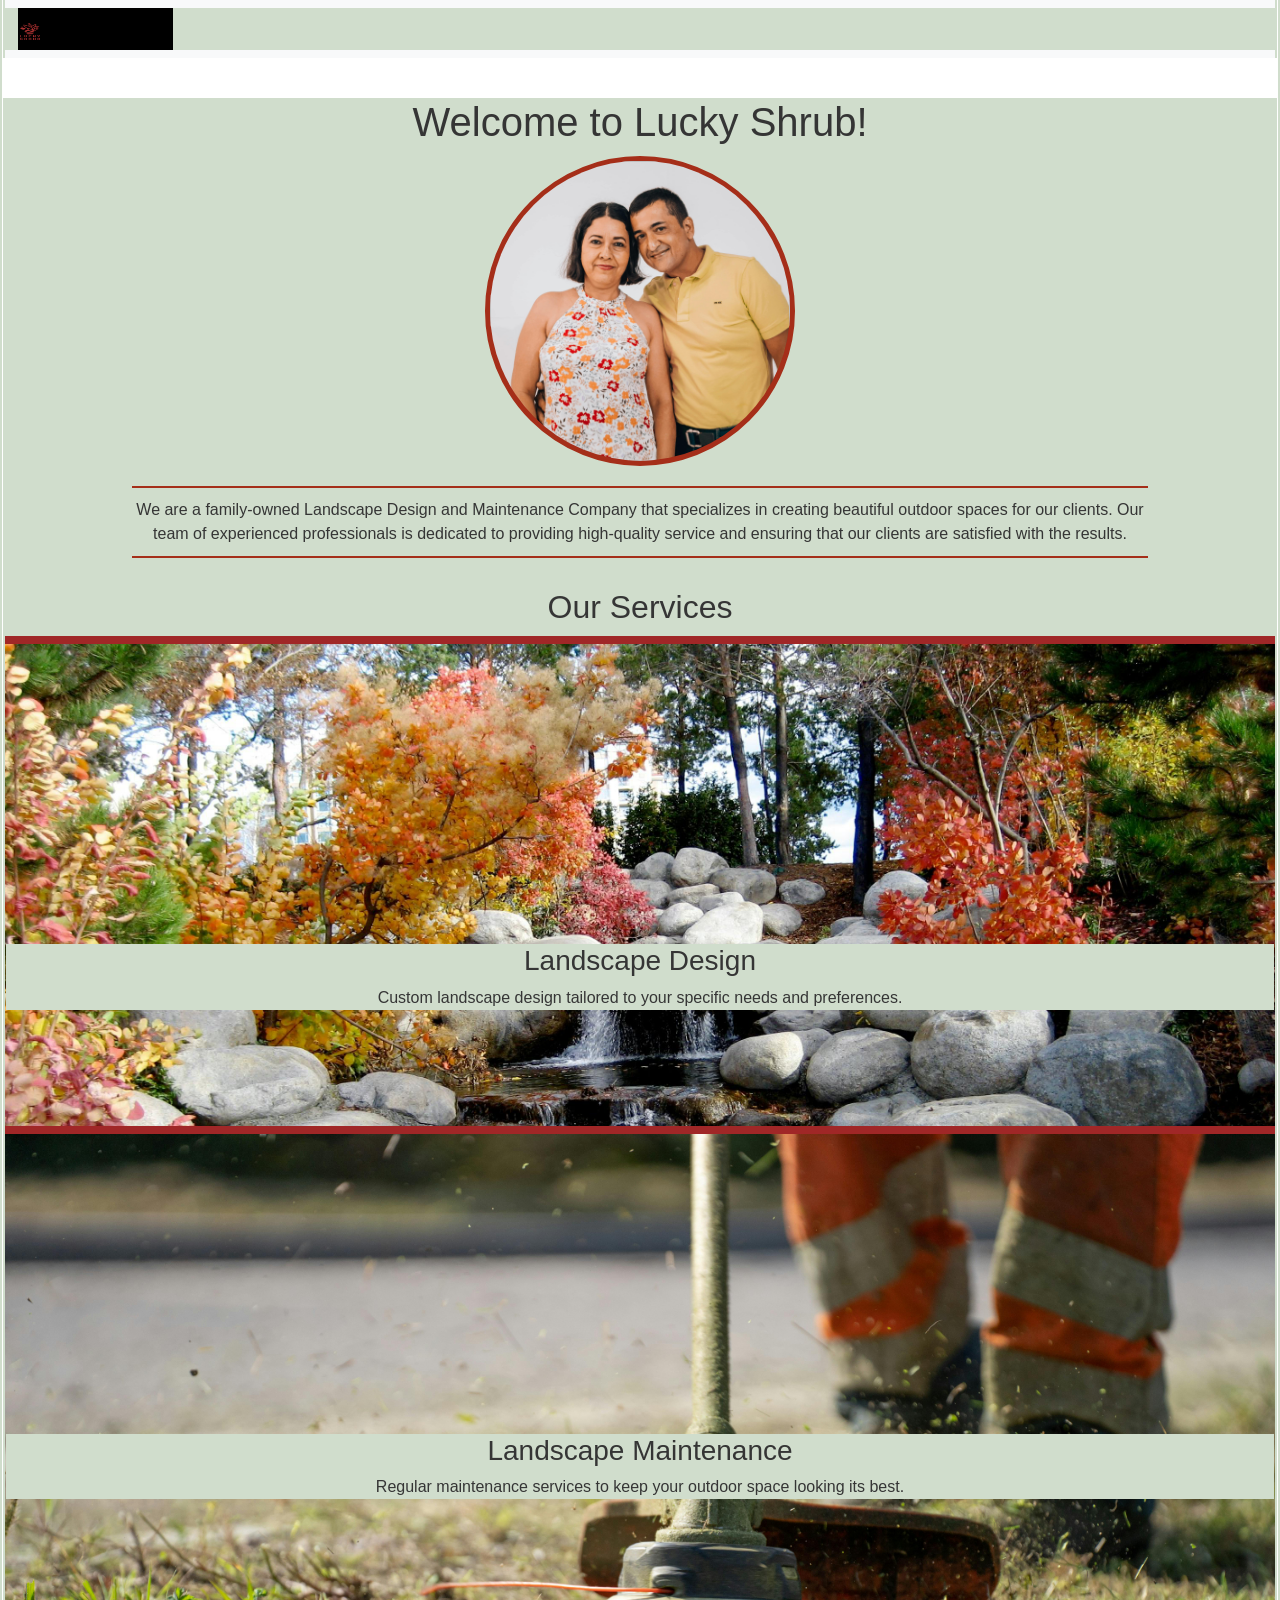
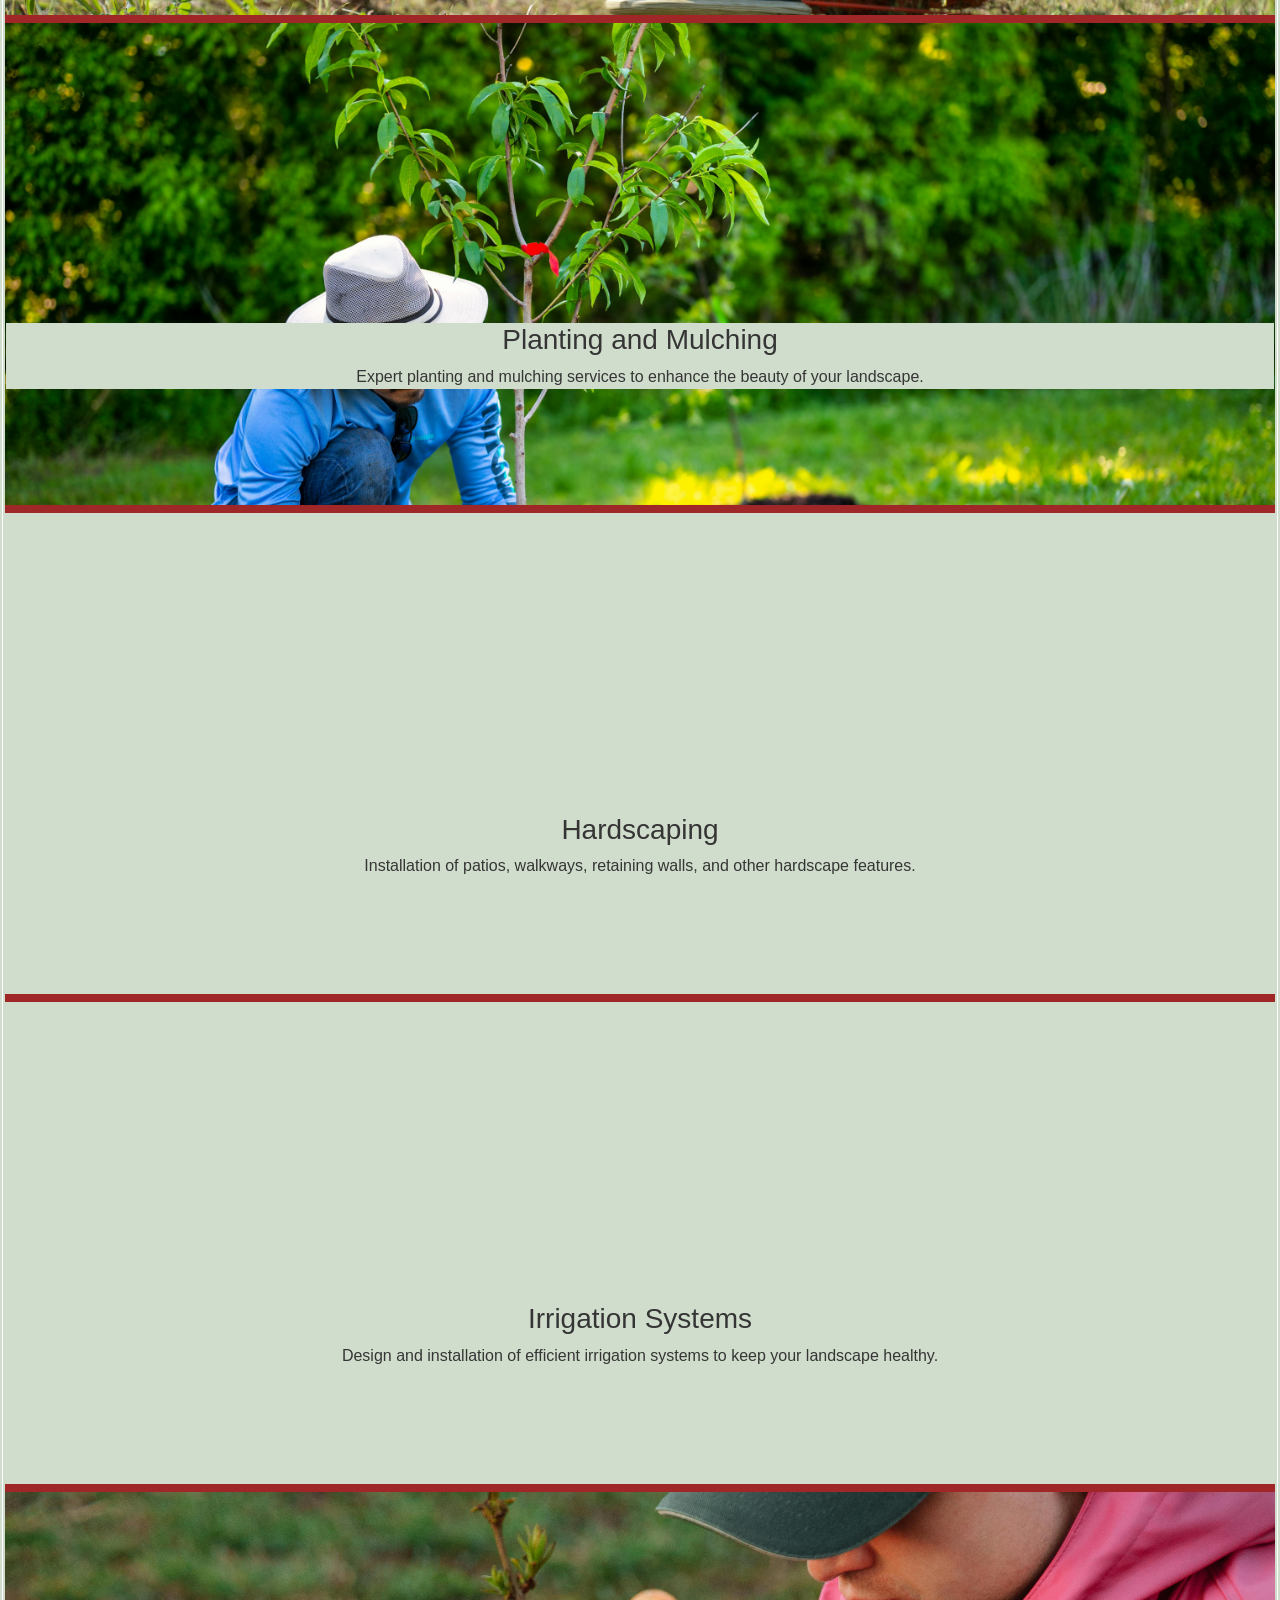
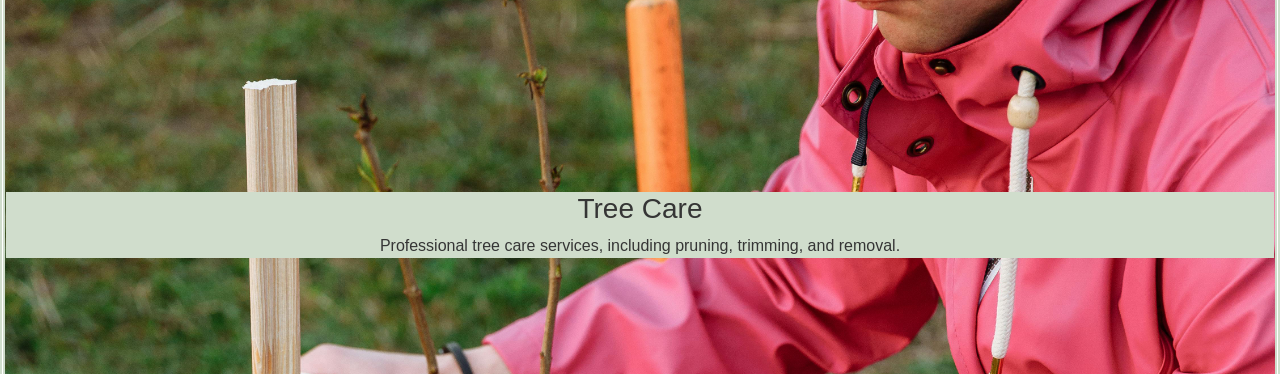
==== luckyShrub/index.html @ 0dc34463 "Uploaded initial files to github" ====
<DOCTYPE! html>
<html lang="en">
    <head>
        <meta charset="UTF-8">
        <meta http-equiv="X-UA-Compatible" content="IE=edge">
        <meta name="viewport" content="width=device-width, initial-scale=1.0">
        <link rel="stylesheet" href="style.css">
        <link href="https://cdn.jsdelivr.net/npm/bootstrap@5.3.8/dist/css/bootstrap.min.css" rel="stylesheet">
        <link href="https://getbootstrap.com/docs/5.3/assets/css/docs.css" rel="stylesheet">
        <title>Lucky Shrub</title>
    </head>
    <body class="m2">
        <header>
            <!-- Navigation Bar -->
            <nav class="navbar navbar-expand-lg bg-body-tertiary">
                <div class="container-fluid">
                    <a  class="navbar-brand"  href="index.html">
                    <img  class="navbar-brand" src="Asset 1@3x.png" alt="Lucky Shrub" width="20" height="30">
                    Lucky Shrub
                    </a>
                    <button class="navbar-toggler" type="button" data-bs-toggle="collapse" data-bs-target="#navbarNav" aria-controls="navbarNav" aria-expanded="false" aria-label="Toggle navigation">
                    <span class="navbar-toggler-icon"></span>
                <div class="collapse navbar-collapse" id="navbarNav">
                    <ul class="navbar-nav">
                        <li class="nav-item">
                            <a class="nav-link active" aria-current="page"href="index.html">Home</a>
                        </li>
                        <li class="nav-item">
                            <a class="nav-link" href="services.html">Services</a>
                        </li>
                        <li class="nav-item">
                            <a class="nav-link" href="gallery.html">Gallery</a>
                        </li>
                        <li class="nav-item">
                            <a class="nav-link" href="contact.html">Contact</a>
                        </li>
                    </ul>
                </div>
                </div>
            </nav>
        </header>
        <main>
            <div>
                <h1 id="welcomeHeader">Welcome to Lucky Shrub!</h1>
                <section class="hero">
                    <div class="circle_wrapper">
                        <img class="main-image" src="couple.png">
                    </div>
                </section>
                <p id="aboutUs">We are a family-owned Landscape Design and Maintenance Company that specializes in creating beautiful outdoor spaces for our clients. Our team of experienced professionals is dedicated to providing high-quality service and ensuring that our clients are satisfied with the results.</p>
            </div>
            <div>
                <h2 id="listHead">Our Services</h2>
                <ul class="fullbleed-list">
                    <li>
                        <div>
                            <h3>Landscape Design</h3>
                            <p>Custom landscape design tailored to your specific needs and preferences.</p>
                        </div>
                    </li>
                    <li>
                        <div>
                            <h3>Landscape Maintenance</h3>
                            <p>Regular maintenance services to keep your outdoor space looking its best.</p>
                        </div>
                    </li>
                    <li>
                        <div>
                        <h3>Planting and Mulching</h3>
                        <p>Expert planting and mulching services to enhance the beauty of your landscape.</p>   
                        </div>
                    </li>
                    <li>
                        <div>
                            <h3>Hardscaping</h3>
                            <p>Installation of patios, walkways, retaining walls, and other hardscape features.</p>
                        </div>
                    </li>   
                    <li>
                        <div>
                            <h3>Irrigation Systems</h3>
                            <p>Design and installation of efficient irrigation systems to keep your landscape healthy.</p>
                        </div>
                    </li>
                    <li>
                        <div>
                            <h3>Tree Care</h3>  
                            <p>Professional tree care services, including pruning, trimming, and removal.</p>
                        </div>
                    </li>
                </ul>
            </div>
        </main>
        <script src=
"https://cdnjs.cloudflare.com/ajax/libs/popper.js/2.9.2/umd/popper.min.js"
        integrity=
"sha384-52z9Z1PIpSVl7YsPEJc3cMWCiVX9pMPdR5+YYg8vTl3YYqvo9sOGcDhViWyDyGVg"
        crossorigin="anonymous"></script>
    <script src=
"https://cdn.jsdelivr.net/npm/bootstrap@5.0.2/dist/js/bootstrap.min.js"
        integrity=
"sha384-hhqIQv5GE0w4aQJJcP+J8yUkE5T4+JpK5YVxFkALBzhUTH5+VrA7f+rC2J84lC6H"
        crossorigin="anonymous"></script>
    </body>
    <footer>
        
    </footer>
</html>
---- luckyShrub/style.css ----
@import './config.css';


@media (min-width:992px){
    .navbarexpand-lg .navbar-nav .dropdown-menu {
        position: absolute;
    }
}
* , ::before, ::after {
    margin:  0 .1rem 0 .1rem;
    background-color: var(--background-color);
    color: var(--text-color);
    font-family: var(--font-family);
    text-align:var(--text-align);
    box-sizing: border-box;

}

#welcomeHeader{
    text-align: center;

    margin: 40px 0 10px 0;
}
.container{
    justify-content: left;
    display:flex;
    background-color: black

}
.navbar-brand, .navbar-brand>img{
    display: inline-block;
    margin-right:1rem;
    line-height: inherit;
    white-space: nowrap;
    padding-top: .5rem;
    background-color: inherit;
}
.navbar-nav, .nav-link, .nav-link>a, .nav-item.active, .nav-item.active>a, .navbar-brand>img, .navbar-brand{
    background-color: black;
    color: white;
}
.navbar-nav{
    display: flex;
    justify-content: left;
    padding: 10px 0;
}
.nav-link {
    display: block;
    padding: .5rem 1rem;
}
.nav-link > a{
    text-decoration: none;
}
.nav-item.active{
    display: block;
    padding: .5rem 1rem;
}
.nav-item.active > a{
    text-decoration: none;
}
.hero {
    display: flex;
    align-items: center;
    justify-content: center;
    flex-direction: column;
}


.circle_wrapper{
    width:310px; /* image size + border*2 */
    height: 310px; /* image size + border*2 */
    border: 5px solid var(--secondary-color); /* The border */
    border-radius: 50%;      /* Makes wrapper circular */
    display: flex;
    align-items: center;
    justify-content: center;
    background-color: var(--secondary-color); /* Optional background behind image */
}
.main-image {
    width: 300px;
    height: 300px;
    background-image: url(couple.jpg);
    background-size: cover;
    display:flex;
    align-items: center;
    background-position: top;
    clip-path: circle(50% at 50% 50%);
}
#aboutUs{
    margin: 20px 10%;
    text-align: center;
    border-top: 2px solid var(--secondary-color);
    padding-top: 10px;
    padding-bottom: 10px;
    border-bottom: 2px solid var(--secondary-color);
}
#listHead{
    margin: 30px 0 10px 0;
}

.fullbleed-list {
list-style-type: none;
margin: 0;
padding:0px 0 0 0;
}
.fullbleed-list > li {
    margin: 0 0 0 0;
    padding-top: 300px;
    text-align: center;
    padding-bottom: 100px;
    border-top:8px solid rgba(160, 39, 39, 100%);
}
.fullbleed-list > li:nth-child(1) {
    background-image: url(landscapeDesign.jpg);
    background-size: cover;
}
.fullbleed-list > li:nth-child(2) {
    background-image: url(landscapeMaintenance.jpg);
    background-size: cover;
}
.fullbleed-list > li:nth-child(3) {
    background-image: url(plantingAndMulching.jpg);
    background-size: cover;
}
.fullbleed-list > li:nth-child(4) {
    background-image: url(hardscaping.jpg);
    background-size: cover;
}
.fullbleed-list > li:nth-child(5) {
    background-image: url(irrigationSystems.jpg);
    background-size: cover;
}
.fullbleed-list > li:nth-child(6) {
    background-image: url(treeCare.jpg);
    background-size: cover;

}
#listHead{
    text-align: center;
}
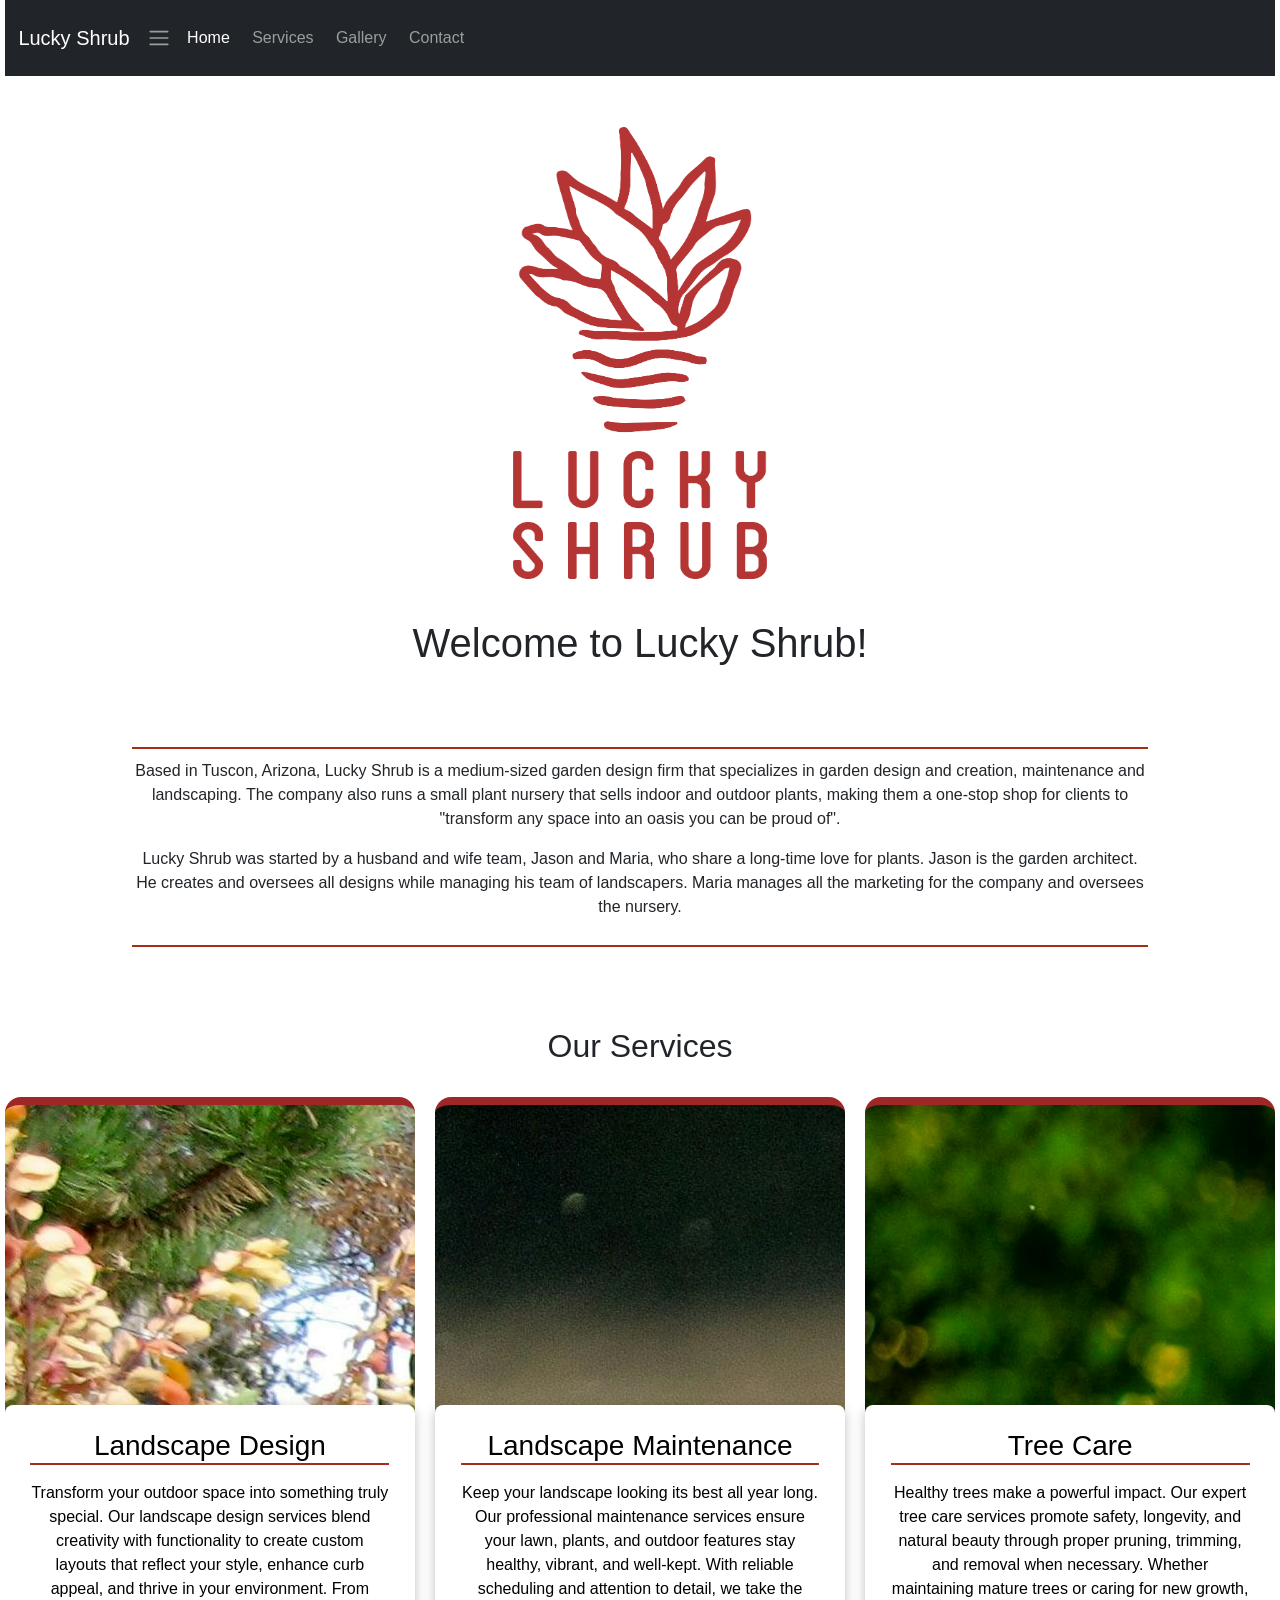
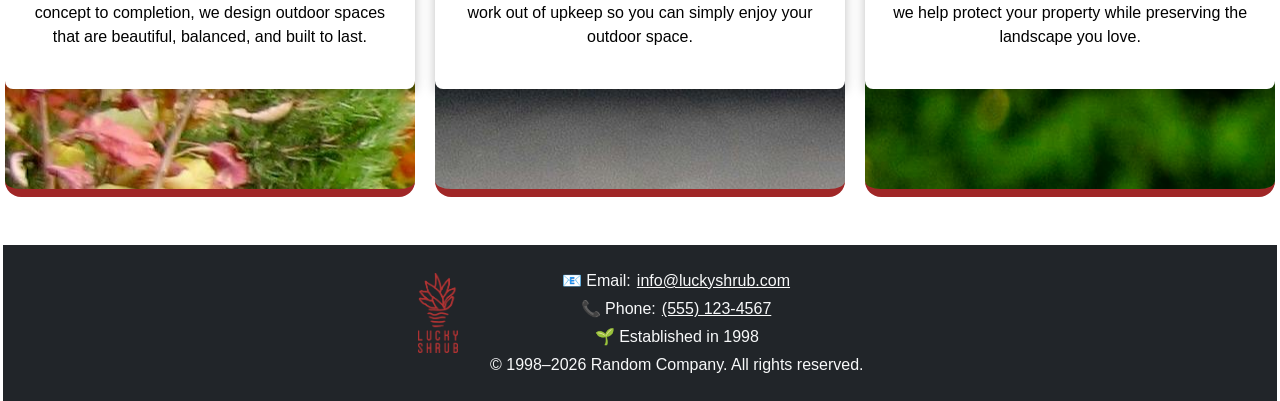
==== commit 5c3d5a1e: "Refactor index.html for improved structure and styling Updated the HTML structure, improved accessib" ====
--- a/luckyShrub/index.html
+++ b/luckyShrub/index.html
@@ -1,24 +1,27 @@
-<DOCTYPE! html>
+<!DOCTYPE html>
 <html lang="en">
     <head>
         <meta charset="UTF-8">
         <meta http-equiv="X-UA-Compatible" content="IE=edge">
         <meta name="viewport" content="width=device-width, initial-scale=1.0">
+        <link rel="stylesheet" href="config.css">
         <link rel="stylesheet" href="style.css">
-        <link href="https://cdn.jsdelivr.net/npm/bootstrap@5.3.8/dist/css/bootstrap.min.css" rel="stylesheet">
-        <link href="https://getbootstrap.com/docs/5.3/assets/css/docs.css" rel="stylesheet">
+
+        <link href="https://cdn.jsdelivr.net/npm/bootstrap@5.3.3/dist/css/bootstrap.min.css" rel="stylesheet">
+        <!-- ... -->
+        <script src="https://cdn.jsdelivr.net/npm/bootstrap@5.3.3/dist/js/bootstrap.bundle.min.js" crossorigin="anonymous"></script>
+
         <title>Lucky Shrub</title>
     </head>
     <body class="m2">
         <header>
             <!-- Navigation Bar -->
-            <nav class="navbar navbar-expand-lg bg-body-tertiary">
+            <nav class="navbar navbar-expand-lg navbar-dark bg-dark">
                 <div class="container-fluid">
-                    <a  class="navbar-brand"  href="index.html">
-                    <img  class="navbar-brand" src="Asset 1@3x.png" alt="Lucky Shrub" width="20" height="30">
+                    <a class="navbar-brand" href="index.html">
                     Lucky Shrub
                     </a>
-                    <button class="navbar-toggler" type="button" data-bs-toggle="collapse" data-bs-target="#navbarNav" aria-controls="navbarNav" aria-expanded="false" aria-label="Toggle navigation">
+                    <button class="navbar-toggler" type="button" data-bs-toggle="collapse" data-bs-target="#navbarNav" aria-controls="navbarNav" aria-expanded="false" aria-label="Toggle navigation"></button>
                     <span class="navbar-toggler-icon"></span>
                 <div class="collapse navbar-collapse" id="navbarNav">
                     <ul class="navbar-nav">
@@ -40,52 +43,56 @@
             </nav>
         </header>
         <main>
-            <div>
+            <div class="top">
+                <img src="Asset 1@3x.png" alt="Lucky Shrub" width=20% height=500rem style="padding-top: 3rem" class="align-text-top">
                 <h1 id="welcomeHeader">Welcome to Lucky Shrub!</h1>
-                <section class="hero">
+                <!--<section class="hero">
                     <div class="circle_wrapper">
                         <img class="main-image" src="couple.png">
                     </div>
+                </section>-->
+                <section id="aboutUs">
+                    <p>Based in Tuscon, Arizona, Lucky Shrub is a medium-sized garden design firm that specializes in garden design and creation, maintenance and landscaping. The company also runs a small plant nursery that sells indoor and outdoor plants, making them a one-stop shop for clients to "transform any space into an oasis you can be proud of".</p>
+                    <p>Lucky Shrub was started by a husband and wife team, Jason and Maria, who share a long-time love for plants. Jason is the garden architect. He creates and oversees all designs while managing his team of landscapers. Maria manages all the marketing for the company and oversees the nursery.</p>
                 </section>
-                <p id="aboutUs">We are a family-owned Landscape Design and Maintenance Company that specializes in creating beautiful outdoor spaces for our clients. Our team of experienced professionals is dedicated to providing high-quality service and ensuring that our clients are satisfied with the results.</p>
             </div>
             <div>
                 <h2 id="listHead">Our Services</h2>
                 <ul class="fullbleed-list">
                     <li>
-                        <div>
-                            <h3>Landscape Design</h3>
-                            <p>Custom landscape design tailored to your specific needs and preferences.</p>
+                        <div class = "box">
+                            <h3 class="box-header">Landscape Design</h3>
+                            <p>Transform your outdoor space into something truly special. Our landscape design services blend creativity with functionality to create custom layouts that reflect your style, enhance curb appeal, and thrive in your environment. From concept to completion, we design outdoor spaces that are beautiful, balanced, and built to last.</p>
                         </div>
                     </li>
                     <li>
-                        <div>
-                            <h3>Landscape Maintenance</h3>
-                            <p>Regular maintenance services to keep your outdoor space looking its best.</p>
+                        <div class = "box">
+                            <h3 class="box-header">Landscape Maintenance</h3>
+                            <p>Keep your landscape looking its best all year long. Our professional maintenance services ensure your lawn, plants, and outdoor features stay healthy, vibrant, and well‑kept. With reliable scheduling and attention to detail, we take the work out of upkeep so you can simply enjoy your outdoor space.</p>
                         </div>
                     </li>
-                    <li>
-                        <div>
+                    <!--<li>
+                        <div class = "box">
                         <h3>Planting and Mulching</h3>
                         <p>Expert planting and mulching services to enhance the beauty of your landscape.</p>   
                         </div>
                     </li>
                     <li>
-                        <div>
+                        <div class = "box">
                             <h3>Hardscaping</h3>
                             <p>Installation of patios, walkways, retaining walls, and other hardscape features.</p>
                         </div>
                     </li>   
                     <li>
-                        <div>
+                        <div class = "box">
                             <h3>Irrigation Systems</h3>
                             <p>Design and installation of efficient irrigation systems to keep your landscape healthy.</p>
                         </div>
-                    </li>
+                    </li>-->
                     <li>
-                        <div>
-                            <h3>Tree Care</h3>  
-                            <p>Professional tree care services, including pruning, trimming, and removal.</p>
+                        <div class = "box">
+                            <h3 class="box-header">Tree Care</h3>  
+                            <p>Healthy trees make a powerful impact. Our expert tree care services promote safety, longevity, and natural beauty through proper pruning, trimming, and removal when necessary. Whether maintaining mature trees or caring for new growth, we help protect your property while preserving the landscape you love.</p>
                         </div>
                     </li>
                 </ul>
@@ -102,7 +109,46 @@
 "sha384-hhqIQv5GE0w4aQJJcP+J8yUkE5T4+JpK5YVxFkALBzhUTH5+VrA7f+rC2J84lC6H"
         crossorigin="anonymous"></script>
     </body>
-    <footer>
-        
-    </footer>
-</html>+    
+
+<footer class="bg-dark text-light mt-5 py-4">
+  <div class="container d-flex flex-column flex-lg-row align-items-center justify-content-center align-items-lg-start gap-4">
+    <div class="text-center text-lg-start">
+      <p class="mb-1">  
+        <div class="footer-logo">
+        <img
+            src="Asset 1@3x.png"
+            alt="Lucky Shrub"
+            class="img-fluid"
+            style="max-width: 40px;"
+        >
+            </div>
+        </p>
+      </div>
+      <div class="text-center text-lg-start">
+      <p class="mb-1">
+        📧 Email:
+        <a href="mailto:info@luckyshrub.com" class="text-light text-decoration-underline">
+          info@luckyshrub.com
+        </a>
+      </p>
+
+      <p class="mb-1">
+        📞 Phone:
+        <a href="tel:+15551234567" class="text-light text-decoration-underline">
+          (555) 123‑4567
+        </a>
+      </p>
+
+      <p class="mb-1">
+        🌱 Established in 1998
+      </p>
+
+      <p class="mb-0">
+        © 1998–2026 Random Company. All rights reserved.
+      </p>
+    </div>
+  </div>
+  </div>
+</footer>
+</html>
--- a/luckyShrub/config.css
+++ b/luckyShrub/config.css
@@ -0,0 +1,8 @@
+:root{
+    --primary-color: #3498db;
+    --secondary-color: #a52e19;
+    --background-color: #d0ddcc;
+    --text-color: #353535;
+    --font-family: 'Arial', sans-serif;
+    --text-align: center;
+}
--- a/luckyShrub/style.css
+++ b/luckyShrub/style.css
@@ -1,15 +1,13 @@
 @import './config.css';
 
+@media (min-width: 992px) {
+  .navbar-expand-lg .navbar-nav .dropdown-menu {
+    position: absolute;
+  }
+}
 
-@media (min-width:992px){
-    .navbarexpand-lg .navbar-nav .dropdown-menu {
-        position: absolute;
-    }
-}
 * , ::before, ::after {
     margin:  0 .1rem 0 .1rem;
-    background-color: var(--background-color);
-    color: var(--text-color);
     font-family: var(--font-family);
     text-align:var(--text-align);
     box-sizing: border-box;
@@ -18,16 +16,22 @@
 
 #welcomeHeader{
     text-align: center;
-
     margin: 40px 0 10px 0;
 }
 .container{
     justify-content: left;
     display:flex;
-    background-color: black
+}
 
+#align-text-top { 
+    display: block;
+    margin-left: auto;
+    margin-right: auto;
+    margin-bottom:20px;
+    width: 50%;
 }
-.navbar-brand, .navbar-brand>img{
+
+.navbar-brand, .navbar-brand img{
     display: inline-block;
     margin-right:1rem;
     line-height: inherit;
@@ -36,12 +40,11 @@
     background-color: inherit;
 }
 .navbar-nav, .nav-link, .nav-link>a, .nav-item.active, .nav-item.active>a, .navbar-brand>img, .navbar-brand{
-    background-color: black;
     color: white;
 }
 .navbar-nav{
     display: flex;
-    justify-content: left;
+    justify-content: flex-start;
     padding: 10px 0;
 }
 .nav-link {
@@ -63,18 +66,34 @@
     align-items: center;
     justify-content: center;
     flex-direction: column;
+    margin-top: 3em;
+    text-transform: bold;
 }
 
+.box {
+  background-color: white;
+  color: black;
+  max-width: 600px;
+  margin: 0 auto;
+  padding: 1.5rem;
+  border-radius: 8px;
+  box-shadow: 0 4px 12px rgba(0, 0, 0, 0.25);
+}
+
+.box h3 {
+    border-bottom: 2px solid var(--secondary-color);
+    margin-bottom: 1rem;
+}
 
 .circle_wrapper{
-    width:310px; /* image size + border*2 */
-    height: 310px; /* image size + border*2 */
-    border: 5px solid var(--secondary-color); /* The border */
-    border-radius: 50%;      /* Makes wrapper circular */
+    width:310px; 
+    height: 310px; 
+    border: 5px solid var(--secondary-color); 
+    border-radius: 50%;     
     display: flex;
     align-items: center;
     justify-content: center;
-    background-color: var(--secondary-color); /* Optional background behind image */
+    background-color: var(--secondary-color); 
 }
 .main-image {
     width: 300px;
@@ -87,7 +106,7 @@
     clip-path: circle(50% at 50% 50%);
 }
 #aboutUs{
-    margin: 20px 10%;
+    margin: 5em 10%;
     text-align: center;
     border-top: 2px solid var(--secondary-color);
     padding-top: 10px;
@@ -95,13 +114,19 @@
     border-bottom: 2px solid var(--secondary-color);
 }
 #listHead{
-    margin: 30px 0 10px 0;
+    margin: 30px 0 1em 0;
 }
 
 .fullbleed-list {
 list-style-type: none;
+background-size: cover;
+background-position: center;
+overflow: hidden;
 margin: 0;
-padding:0px 0 0 0;
+display: flex;
+gap: 1.25rem;
+justify-content: center;
+padding:0 0 0 0;
 }
 .fullbleed-list > li {
     margin: 0 0 0 0;
@@ -109,32 +134,38 @@
     text-align: center;
     padding-bottom: 100px;
     border-top:8px solid rgba(160, 39, 39, 100%);
+    border-bottom:8px solid rgba(160, 39, 39, 100%);
+    border-radius:16px;
+
+}
+.fullbleed-list > li:hover {
+    border: none;
 }
 .fullbleed-list > li:nth-child(1) {
     background-image: url(landscapeDesign.jpg);
-    background-size: cover;
 }
 .fullbleed-list > li:nth-child(2) {
     background-image: url(landscapeMaintenance.jpg);
-    background-size: cover;
 }
 .fullbleed-list > li:nth-child(3) {
     background-image: url(plantingAndMulching.jpg);
-    background-size: cover;
 }
 .fullbleed-list > li:nth-child(4) {
     background-image: url(hardscaping.jpg);
-    background-size: cover;
 }
 .fullbleed-list > li:nth-child(5) {
     background-image: url(irrigationSystems.jpg);
-    background-size: cover;
 }
 .fullbleed-list > li:nth-child(6) {
     background-image: url(treeCare.jpg);
-    background-size: cover;
-
 }
 #listHead{
     text-align: center;
 }
+#footerContainer{
+    display:flex;
+    flex-direction: column;
+}
+#image-fluid{
+    width: 10 ;
+}
